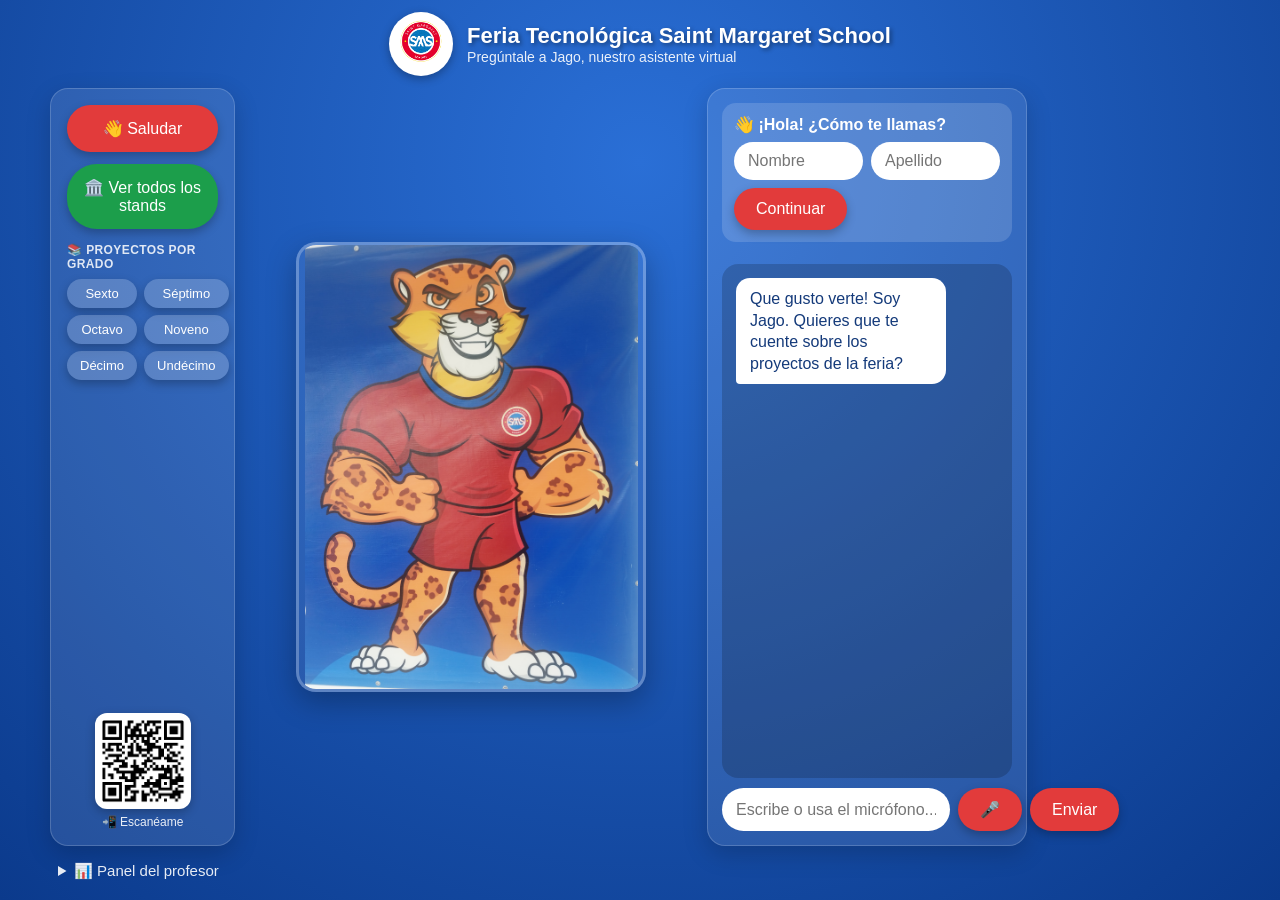
==== index.html @ b7621b7e "Pagina mas atractiva: logo redondo, menu por grado y QR a la vista - Logo SMS en circulo blanco exac" ====
<!DOCTYPE html>
<html lang="es">
<head>
  <meta charset="UTF-8">
  <meta name="viewport" content="width=device-width, initial-scale=1.0">
  <title>Feria Tecnologica - Jago el Jaguar</title>
  <link rel="stylesheet" href="css/estilos.css">
</head>
<body>

  <header>
    <div class="logo-caja">
      <img src="assets/logo.png" alt="Logo SMS" class="logo"
           onerror="this.parentNode.style.display='none';">
    </div>
    <div class="titulo-zona">
      <h1>Feria Tecnológica Saint Margaret School</h1>
      <p class="subtitulo">Pregúntale a Jago, nuestro asistente virtual</p>
    </div>
  </header>

  <main class="tablero">

    <!-- IZQUIERDA: menú de acciones -->
    <aside class="panel-acciones">
      <button class="accion" onclick="saludar()">👋 Saludar</button>
      <button class="accion stand" onclick="abrirStands()">🏛️ Ver todos los stands</button>

      <div class="menu-grados">
        <span class="menu-titulo">📚 Proyectos por grado</span>
        <div id="gradosGrid" class="grados-grid">
          <!-- Botones por grado: se generan solos -->
        </div>
      </div>

      <div class="qr-zona">
        <img src="assets/qr-feria.png" alt="Código QR de la feria" class="qr-img"
             onerror="this.parentNode.style.display='none';">
        <span>📲 Escanéame</span>
      </div>
    </aside>

    <!-- CENTRO: el jaguar -->
    <section class="avatar-zona">
      <div class="avatar-marco" id="marcoAvatar">
        <!-- La "cara" agrupa imagen + boca, asi se mueven JUNTAS -->
        <div class="cara" id="cara">
          <img id="imagenAvatar" src="assets/mascota.jpg" alt="Jago el jaguar"
               onerror="this.style.display='none'; document.getElementById('avisoImagen').style.display='block';">
          <!-- Cola: capa encima de la cola original; al moverse, lo que asoma
               debajo es la misma cola (naranja), no el fondo => sin grietas -->
          <img id="colaAvatar" src="assets/jaguar-cola.png" alt="" aria-hidden="true"
               onerror="this.style.display='none';">
          <!-- Boca animada (Equipo 5): el contenedor la centra, el SVG se abre/cierra -->
          <div class="boca-pos" id="bocaPos">
            <svg class="boca" id="boca" viewBox="0 0 40 86" preserveAspectRatio="none">
              <defs>
                <radialGradient id="gradCavidad" cx="50%" cy="38%" r="70%">
                  <stop offset="0%"   stop-color="#7d2020"></stop>
                  <stop offset="100%" stop-color="#2b0707"></stop>
                </radialGradient>
              </defs>
              <!-- Labio: ARRIBA arco redondeado (igual que antes);
                   ABAJO una parabola curva (control en y=44) para que parezca boca -->
              <path class="labio"   d="M0,15 A20,15 0 0 1 40,15 Q20,147 0,15 Z"></path>
              <!-- Cavidad interior: mismo estilo, parabola un poco mas chica -->
              <path class="cavidad" d="M2,15 A18,13 0 0 1 38,15 Q20,128 2,15 Z"></path>
              <ellipse class="lengua"  cx="20" cy="24" rx="11" ry="7"></ellipse>
              <path    class="dientes" d="M2,1 L38,1 L38,6 Q20,12 2,6 Z"></path>
              <polygon class="colmillo" points="10,5 15,5 12.5,13"></polygon>
              <polygon class="colmillo" points="25,5 30,5 27.5,13"></polygon>
            </svg>
          </div>
        </div>
        <div class="sin-imagen" id="avisoImagen" style="display:none;">
          Falta la imagen del jaguar en la carpeta <b>assets</b> (mascota.jpg)
        </div>
      </div>
    </section>

    <!-- DERECHA: el chat -->
    <section class="chat-zona">

      <!-- Registro: solo pedimos nombre y apellido; lo demas lo pregunta Jago -->
      <div id="registro" class="registro">
        <div id="pasoNombre" class="paso">
          <span>👋 ¡Hola! ¿Cómo te llamas?</span>
          <input type="text" id="campoNombre" placeholder="Nombre"
                 onkeydown="if(event.key==='Enter') document.getElementById('campoApellido').focus()">
          <input type="text" id="campoApellido" placeholder="Apellido"
                 onkeydown="if(event.key==='Enter') pasoNombreSiguiente()">
          <button onclick="pasoNombreSiguiente()">Continuar</button>
        </div>
      </div>

      <div id="conversacion" class="conversacion">
        <!-- Aqui aparecen los mensajes -->
      </div>

      <!-- Respuestas rapidas: botones que pone Jago durante la charla -->
      <div id="respuestasRapidas" class="respuestas-rapidas"></div>

      <div class="entrada">
        <input type="text" id="cajaTexto" placeholder="Escribe o usa el micrófono..."
               onkeydown="if(event.key==='Enter') enviarPregunta()">
        <button id="botonMicro" onclick="escuchar()" title="Hablar por micrófono">🎤</button>
        <button onclick="enviarPregunta()">Enviar</button>
      </div>
    </section>

  </main>

  <!-- Galeria de stands: ventana que se abre con el boton "Ver stands" -->
  <div id="modalStands" class="modal" style="display:none;"
       onclick="if(event.target===this) cerrarStands()">
    <div class="modal-caja">
      <div class="modal-top">
        <h2>🏛️ Stands de la feria</h2>
        <button class="cerrar" onclick="cerrarStands()" title="Cerrar">✕</button>
      </div>
      <p class="galeria-ayuda">Toca un stand y Jago te lo cuenta en voz alta.</p>
      <div id="galeriaStands" class="galeria-stands">
        <!-- Las tarjetas se crean solas desde js/feria.js -->
      </div>
    </div>
  </div>

  <!-- Panel del profesor: ver y descargar los datos de visitantes -->
  <footer class="panel-profe">
    <details>
      <summary>📊 Panel del profesor</summary>
      <div class="panel-contenido">
        <p>Personas registradas: <b id="contadorVisitantes">0</b></p>
        <button class="secundario" onclick="actualizarPanelDatos()">Actualizar</button>
        <button class="secundario" onclick="descargarCSV()">Descargar Excel (CSV)</button>
        <button class="secundario" onclick="descargarJSON()">Descargar JSON</button>
        <button class="secundario" onclick="borrarDatos()">Borrar datos</button>
        <button class="secundario" onclick="alternarAjusteBoca()">Ajustar boca</button>
      </div>

      <!-- MODO KIOSCO: activar Gemini solo en la computadora de la feria -->
      <div class="panel-gemini">
        <p><b>🤖 Asistente inteligente (Gemini)</b> — solo para el equipo</p>
        <p class="gemini-ayuda">
          Pega la API key SOLO en la computadora de la feria. Se guarda
          únicamente en este navegador; nunca se sube a internet.
          Si no la activas, Jago responde con su cerebro local (gratis).
        </p>
        <p>Estado: <b id="estadoGemini">⚪ desactivado (cerebro local)</b></p>
        <div class="gemini-controles">
          <input type="password" id="claveGemini" placeholder="Pega aquí la API key">
          <button onclick="activarGeminiDesdePanel()">Activar Gemini</button>
          <button class="secundario" onclick="desactivarGemini()">Quitar</button>
        </div>
      </div>
    </details>
  </footer>

  <!-- config primero (tu API Key), luego las funciones, luego el resto -->
  <script src="config.js"></script>
  <script src="js/base-datos.js"></script>
  <script src="js/cerebro.js"></script>
  <script src="js/feria.js"></script>
  <script src="js/ia-gemini.js"></script>
  <script src="js/avatar.js"></script>
  <script src="js/voz.js"></script>
</body>
</html>
---- css/estilos.css ----
/* ===== Estilos de la Feria Jaguar ===== */

* {
  margin: 0;
  padding: 0;
  box-sizing: border-box;
}

html, body { height: 100%; }

body {
  font-family: "Segoe UI", Arial, sans-serif;
  background: radial-gradient(circle at 50% 18%, #2a6fd6 0%, #0b3a8c 100%);
  color: #fff;
  height: 100vh;
  padding: 12px 16px;
  display: flex;
  flex-direction: column;
  overflow: hidden;            /* todo cabe en pantalla, sin scroll */
}

/* ----- Encabezado ----- */
header {
  flex: 0 0 auto;
  display: flex;
  align-items: center;
  gap: 14px;
  justify-content: center;
  margin-bottom: 12px;
}

/* Logo SMS: circulo blanco exacto, el logo cabe dentro sin salirse */
.logo-caja {
  background: #fff;
  border-radius: 50%;
  width: 64px;
  height: 64px;
  display: flex;
  align-items: center;
  justify-content: center;
  box-shadow: 0 3px 10px rgba(0,0,0,0.3);
  flex: none;
  overflow: hidden;
}
.logo {
  width: 48px;
  height: 48px;
  object-fit: contain;
  display: block;
}

.titulo-zona { text-align: left; }
h1 {
  font-size: 22px;
  line-height: 1.15;
  text-shadow: 2px 2px 4px rgba(0,0,0,0.4);
}
.subtitulo {
  font-size: 14px;
  opacity: 0.9;
}

/* ----- Tablero: 3 columnas (acciones | avatar | chat) ----- */
.tablero {
  flex: 1 1 auto;
  min-height: 0;               /* permite que el chat tenga scroll interno */
  display: grid;
  grid-template-columns: 185px minmax(360px, 440px) minmax(250px, 320px);
  gap: 16px;
  width: 100%;
  max-width: 1180px;
  margin: 0 auto;
  align-items: stretch;
}

/* ----- Columna IZQUIERDA: acciones ----- */
.panel-acciones {
  display: flex;
  flex-direction: column;
  gap: 12px;
  background: rgba(255,255,255,0.10);
  border: 1px solid rgba(255,255,255,0.18);
  border-radius: 18px;
  padding: 16px;
  min-height: 0;
  overflow-y: auto;
}
.accion {
  width: 100%;
  font-size: 16px;
  padding: 14px 16px;
}
.accion.stand {
  background: #1c9e4b;          /* verde para destacar el boton de stands */
}
.accion.stand:hover { background: #178040; }

/* Menu de proyectos por grado */
.menu-grados { margin-top: 2px; }
.menu-titulo {
  display: block;
  font-size: 12px;
  font-weight: bold;
  opacity: 0.85;
  margin-bottom: 8px;
  letter-spacing: 0.4px;
  text-transform: uppercase;
}
.grados-grid {
  display: grid;
  grid-template-columns: 1fr 1fr;
  gap: 7px;
}
.grado-chip {
  width: 100%;
  font-size: 13px;
  padding: 9px 6px;
  text-align: center;
  background: rgba(255,255,255,0.16);
}
.grado-chip:hover { background: rgba(255,255,255,0.30); }

/* Codigo QR a la vista (al fondo del panel) */
.qr-zona {
  margin-top: auto;
  display: flex;
  flex-direction: column;
  align-items: center;
  gap: 6px;
  padding-top: 10px;
}
.qr-img {
  width: 96px;
  height: 96px;
  background: #fff;
  border-radius: 12px;
  padding: 6px;
  box-shadow: 0 3px 10px rgba(0,0,0,0.25);
}
.qr-zona span { font-size: 12px; opacity: 0.9; text-align: center; }

/* Pulido: sombra y profundidad en las tarjetas */
.panel-acciones, .chat-zona { box-shadow: 0 8px 24px rgba(0,0,0,0.18); }
.avatar-marco { box-shadow: 0 10px 30px rgba(0,0,0,0.28); }

/* ----- Columna CENTRO: el avatar (jaguar) ----- */
.avatar-zona {
  display: flex;
  flex-direction: column;
  align-items: center;
  justify-content: center;
  min-height: 0;
}

.avatar-marco {
  position: relative;            /* para colocar la boca encima */
  width: 350px;
  height: 450px;
  display: flex;
  align-items: center;
  justify-content: center;
  background: rgba(255,255,255,0.08);
  border-radius: 20px;
  border: 3px solid rgba(255,255,255,0.25);
  overflow: hidden;

  /* ===== POSICION DE LA BOCA (Equipo 5: ajusta estos numeros) =====
     (al agrandar el avatar, ancho/alto crecen en la misma proporcion) */
  --boca-x: 50.5%;   /* izquierda-derecha (mas %% = mas a la derecha) */
  --boca-y: 23%;     /* arriba-abajo (mas %% = mas abajo) */
  --boca-ancho: 50px;
  --boca-alto: 46px;
}

/* La "cara" agrupa imagen + boca y se mueve como un todo */
.cara {
  position: absolute;
  inset: 0;
  display: flex;
  align-items: center;
  justify-content: center;
  transform-origin: center bottom;
  /* Respiracion + leve balanceo: vive aunque este callado */
  animation: respirar 6s infinite ease-in-out;
}

/* Cuerpo y cola: dos capas que ocupan lo mismo y quedan superpuestas */
#imagenAvatar, #colaAvatar {
  position: absolute;
  inset: 0;
  width: 100%;
  height: 100%;
  object-fit: contain;
}

/* Cola: se balancea sola desde su base (la cadera), de forma natural */
#colaAvatar {
  transform-origin: 14% 64%;   /* nacimiento de la cola (donde sale del cuerpo) */
  animation: colear 4s ease-in-out infinite alternate;
}

/* La cola original queda debajo, asi que el balanceo no abre grietas */
@keyframes colear {
  from { transform: rotate(-5deg); }
  to   { transform: rotate(5deg); }
}

@keyframes respirar {
  0%   { transform: translateY(0)    rotate(0deg)    scale(1); }
  20%  { transform: translateY(-2px) rotate(-0.7deg) scale(1.005); }
  50%  { transform: translateY(-3px) rotate(0deg)    scale(1.008); }
  80%  { transform: translateY(-2px) rotate(0.7deg)  scale(1.005); }
  100% { transform: translateY(0)    rotate(0deg)    scale(1); }
}

/* Cuando el jaguar habla, se balancea suave para parecer mas vivo */
.hablando .cara {
  animation: hablar 0.6s infinite alternate ease-in-out;
}

@keyframes hablar {
  from { transform: translateY(0)    rotate(-0.5deg) scale(1); }
  to   { transform: translateY(-3px) rotate(0.5deg)  scale(1.008); }
}

/* Botones debajo del avatar */
.botones-avatar {
  display: flex;
  gap: 8px;
  flex-wrap: wrap;
  justify-content: center;
}

button.secundario {
  background: rgba(255,255,255,0.2);
  font-size: 14px;
  padding: 10px 16px;
}

/* ----- Panel del profesor (barra inferior compacta) ----- */
.panel-profe {
  flex: 0 0 auto;
  width: 100%;
  max-width: 1180px;
  margin: 8px auto 0;
}

.panel-profe summary {
  cursor: pointer;
  font-size: 15px;
  opacity: 0.9;
  padding: 8px;
}

.panel-contenido {
  background: rgba(0,0,0,0.2);
  border-radius: 14px;
  padding: 16px;
  margin-top: 10px;
  display: flex;
  flex-wrap: wrap;
  gap: 10px;
  align-items: center;
}

.panel-contenido p { margin-right: 10px; }

/* Modo kiosco: activar Gemini (solo equipo) */
.panel-gemini {
  background: rgba(0,0,0,0.2);
  border-radius: 14px;
  padding: 16px;
  margin-top: 10px;
}

.gemini-ayuda {
  font-size: 13px;
  opacity: 0.85;
  margin: 6px 0 10px;
  line-height: 1.35;
}

.gemini-controles {
  display: flex;
  flex-wrap: wrap;
  gap: 8px;
  align-items: center;
  margin-top: 8px;
}

#claveGemini {
  flex: 1;
  min-width: 180px;
  font-size: 15px;
  padding: 10px 14px;
  border: none;
  border-radius: 30px;
  outline: none;
}

.sin-imagen {
  text-align: center;
  padding: 20px;
  opacity: 0.8;
  font-size: 14px;
}

/* ----- La boca animada (SVG con dientes, colmillos y lengua) ----- */
/* El contenedor coloca y centra la boca sobre la cara del jaguar */
.boca-pos {
  position: absolute;
  left: var(--boca-x);
  top: var(--boca-y);
  width: var(--boca-ancho);
  height: var(--boca-alto);
  transform: translate(-50%, -50%);  /* la centra en el punto exacto */
  pointer-events: none;
}

/* El SVG solo se encarga de abrir/cerrar (lo escala JavaScript) */
.boca {
  display: block;
  width: 100%;
  height: 100%;
  transform: scaleY(0.12);   /* cerrada por defecto */
  transform-origin: center;
  transform-box: fill-box;   /* el centro es el centro de la boca */
  opacity: 0;                /* invisible cuando no habla */
  transition: opacity 0.15s, transform 0.06s ease-out;
}

/* Colores de las partes de la boca (Equipo 5 puede cambiarlos) */
.boca .labio   { fill: #1d0505; }              /* borde/labio oscuro */
.boca .cavidad { fill: url(#gradCavidad); }    /* interior con profundidad */
.boca .lengua  { fill: #c4566b; }              /* lengua rosada */
.boca .dientes { fill: #f7f2e7; }              /* dientes/encia */
.boca .colmillo{ fill: #ffffff; }              /* los dos colmillos */

/* Mientras Jago habla, la boca se vuelve visible (la mueve avatar.js) */
.boca.activa {
  opacity: 1;
}

/* Modo ajuste: muestra la boca SIEMPRE con borde para colocarla bien */
.ajustar-boca .boca-pos {
  outline: 2px dashed #ffeb3b;
}
.ajustar-boca .boca {
  opacity: 1;
  transform: scaleY(1);
}

/* ----- Zona de chat (columna derecha) ----- */
.chat-zona {
  display: flex;
  flex-direction: column;
  min-height: 0;               /* permite scroll interno del chat */
  background: rgba(255,255,255,0.10);
  border: 1px solid rgba(255,255,255,0.18);
  border-radius: 18px;
  padding: 14px;
  gap: 10px;
}

/* Registro del visitante (pide el nombre) */
.registro {
  display: flex;
  flex-wrap: wrap;
  gap: 8px;
  align-items: center;
  background: rgba(255,255,255,0.15);
  padding: 12px;
  border-radius: 14px;
  margin-bottom: 12px;
}

.registro span { font-weight: bold; }

#campoNombre, #campoApellido {
  flex: 1;
  min-width: 110px;
  font-size: 16px;
  padding: 10px 14px;
  border: none;
  border-radius: 30px;
  outline: none;
}

/* Pasos del saludo guiado */
.registro .paso {
  display: flex;
  flex-wrap: wrap;
  gap: 8px;
  align-items: center;
  width: 100%;
}
.registro .paso span { font-weight: bold; width: 100%; }

.botones-grado {
  display: flex;
  flex-wrap: wrap;
  gap: 8px;
  width: 100%;
}

.conversacion {
  background: rgba(0,0,0,0.18);
  border-radius: 16px;
  padding: 14px;
  flex: 1 1 auto;              /* llena el alto disponible */
  min-height: 0;
  overflow-y: auto;
  display: flex;
  flex-direction: column;
  gap: 10px;
}

/* Burbujas de mensaje */
.mensaje {
  max-width: 80%;
  padding: 10px 14px;
  border-radius: 14px;
  font-size: 16px;
  line-height: 1.35;
  word-wrap: break-word;
}

.mensaje.jago {
  background: #fff;
  color: #143a7a;
  align-self: flex-start;
  border-bottom-left-radius: 4px;
}

.mensaje.usuario {
  background: #e23b3b;
  color: #fff;
  align-self: flex-end;
  border-bottom-right-radius: 4px;
}

/* Respuestas rapidas (botones que pone Jago: Sí/No, grados) */
.respuestas-rapidas {
  display: flex;
  flex-wrap: wrap;
  gap: 8px;
}
.respuestas-rapidas:empty { display: none; }
.respuestas-rapidas .chip {
  background: #fff;
  color: #143a7a;
  font-weight: bold;
}

/* Caja de texto + boton enviar */
.entrada {
  display: flex;
  gap: 8px;
}

#cajaTexto {
  flex: 1;
  font-size: 16px;
  padding: 12px 14px;
  border: none;
  border-radius: 30px;
  outline: none;
}

/* Sugerencias (chips) en el panel izquierdo */
.sugerencias {
  margin-top: auto;            /* las empuja al fondo del panel */
  display: flex;
  flex-wrap: wrap;
  gap: 8px;
  align-items: center;
  font-size: 14px;
  opacity: 0.95;
  border-top: 1px solid rgba(255,255,255,0.18);
  padding-top: 12px;
}
.sugerencias span { width: 100%; font-weight: bold; }

.chip {
  background: rgba(255,255,255,0.2);
  font-size: 13px;
  padding: 7px 13px;
}

/* ----- Botones ----- */
button {
  font-size: 16px;
  padding: 12px 22px;
  border: none;
  border-radius: 30px;
  background: #e23b3b;
  color: #fff;
  cursor: pointer;
  box-shadow: 0 4px 10px rgba(0,0,0,0.25);
  transition: transform 0.1s, background 0.2s;
}

button:hover {
  background: #c52f2f;
  transform: translateY(-2px);
}

button:active {
  transform: translateY(0);
}

/* Boton de microfono mientras escucha */
#botonMicro.escuchando {
  background: #1c9e4b;
  animation: latido 1s infinite;
}

@keyframes latido {
  0%   { box-shadow: 0 0 0 0 rgba(28,158,75,0.7); }
  70%  { box-shadow: 0 0 0 12px rgba(28,158,75,0); }
  100% { box-shadow: 0 0 0 0 rgba(28,158,75,0); }
}

/* ===== Ventana (modal) de stands ===== */
.modal {
  position: fixed;
  inset: 0;
  background: rgba(0,0,0,0.55);
  display: flex;
  align-items: center;
  justify-content: center;
  z-index: 100;
  padding: 20px;
}

.modal-caja {
  background: linear-gradient(160deg, #1f5fc0 0%, #0b3a8c 100%);
  border: 1px solid rgba(255,255,255,0.25);
  border-radius: 20px;
  padding: 22px;
  width: 100%;
  max-width: 920px;
  max-height: 86vh;
  overflow-y: auto;
  box-shadow: 0 20px 60px rgba(0,0,0,0.45);
}

.modal-top {
  display: flex;
  align-items: center;
  justify-content: space-between;
  margin-bottom: 4px;
}
.modal-top h2 {
  font-size: 22px;
  text-shadow: 2px 2px 4px rgba(0,0,0,0.4);
}
.cerrar {
  background: rgba(255,255,255,0.15);
  padding: 8px 14px;
  font-size: 18px;
  line-height: 1;
}

.galeria-ayuda {
  opacity: 0.9;
  margin: 6px 0 16px;
}

/* Rejilla de tarjetas que se acomoda sola en cualquier pantalla */
.galeria-stands {
  display: grid;
  grid-template-columns: repeat(auto-fit, minmax(220px, 1fr));
  gap: 16px;
}

.tarjeta-stand {
  background: rgba(255,255,255,0.12);
  border: 2px solid rgba(255,255,255,0.2);
  border-radius: 16px;
  padding: 16px;
  text-align: left;
  display: flex;
  flex-direction: column;
  gap: 8px;
  transition: transform 0.12s, background 0.2s;
}

.tarjeta-stand:hover {
  transform: translateY(-3px);
  background: rgba(255,255,255,0.18);
}

.tarjeta-stand h3 {
  font-size: 18px;
}

.tarjeta-grado {
  display: inline-block;
  align-self: flex-start;
  background: rgba(226,59,59,0.85);
  color: #fff;
  font-size: 12px;
  padding: 3px 10px;
  border-radius: 30px;
}

.tarjeta-stand p {
  font-size: 14px;
  line-height: 1.35;
  opacity: 0.95;
  flex: 1;
}

.tarjeta-botones {
  display: flex;
  flex-wrap: wrap;
  gap: 8px;
  align-items: center;
  margin-top: 4px;
}

.tarjeta-botones button {
  font-size: 14px;
  padding: 9px 14px;
}

.tarjeta-enlace,
.enlace-stand {
  color: #fff;
  font-size: 14px;
  text-decoration: underline;
  opacity: 0.95;
}

.tarjeta-enlace:hover,
.enlace-stand:hover {
  opacity: 1;
}

/* ===== Pantallas chicas (telefonos/tablets): apilar y permitir scroll ===== */
@media (max-width: 900px), (max-height: 560px) {
  body { height: auto; min-height: 100vh; overflow: auto; }
  .tablero {
    grid-template-columns: 1fr;
    max-width: 480px;
  }
  .avatar-zona { order: -1; }      /* el jaguar arriba en movil */
  .conversacion { height: 300px; flex: none; }
  .titulo-zona { text-align: center; }
}
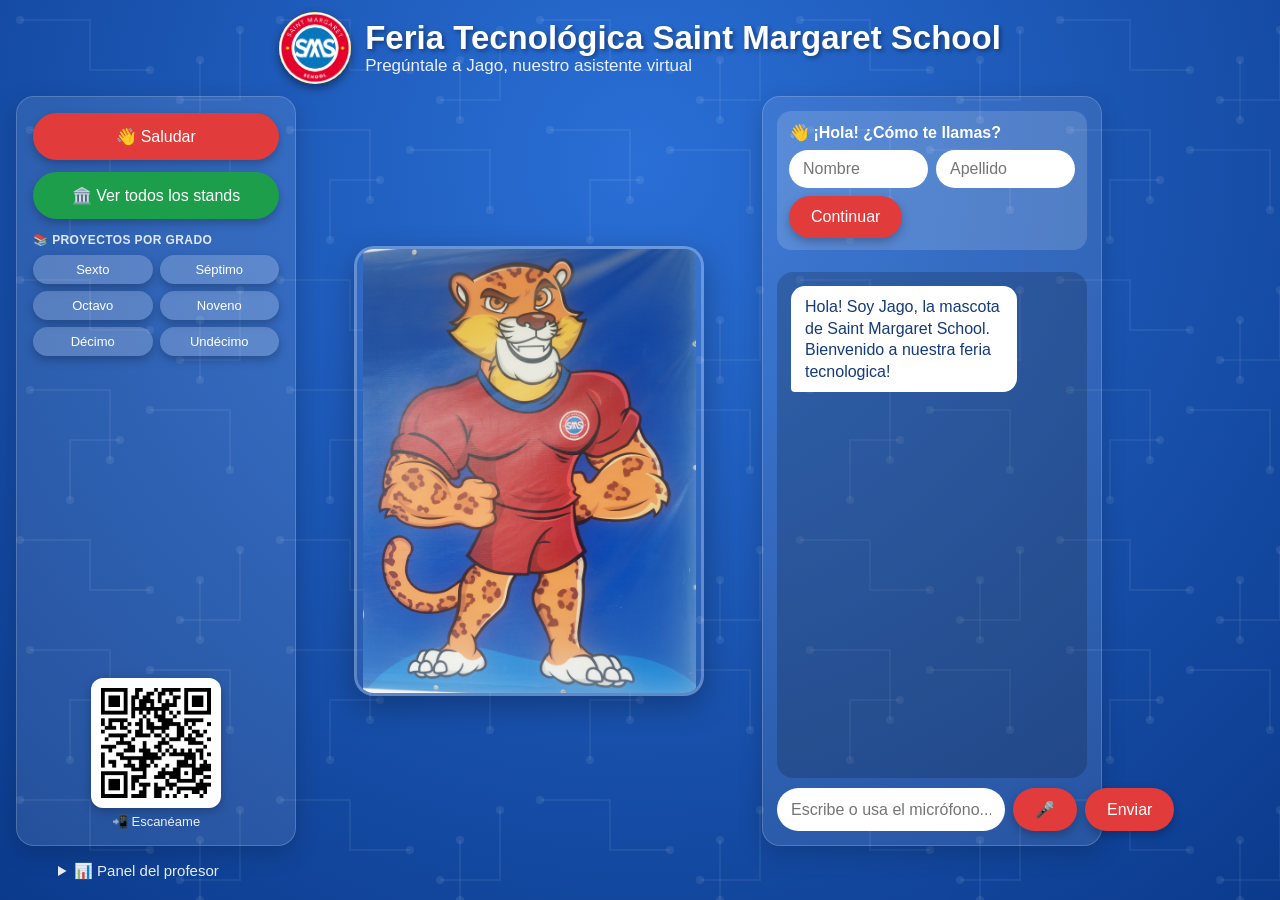
==== commit 56be699e: "UI: logo estilo quiniela, panel izq y titulo mas grandes, QR mas grande - Logo SMS: copiado de la qu" ====
--- a/index.html
+++ b/index.html
@@ -9,10 +9,8 @@
 <body>
 
   <header>
-    <div class="logo-caja">
-      <img src="assets/logo.png" alt="Logo SMS" class="logo"
-           onerror="this.parentNode.style.display='none';">
-    </div>
+    <img src="assets/logo-sms.png" alt="Logo SMS" class="logo"
+         onerror="this.style.display='none';">
     <div class="titulo-zona">
       <h1>Feria Tecnológica Saint Margaret School</h1>
       <p class="subtitulo">Pregúntale a Jago, nuestro asistente virtual</p>
--- a/css/estilos.css
+++ b/css/estilos.css
@@ -10,7 +10,11 @@
 
 body {
   font-family: "Segoe UI", Arial, sans-serif;
-  background: radial-gradient(circle at 50% 18%, #2a6fd6 0%, #0b3a8c 100%);
+  /* Fondo tecnologico (circuito) sobre el degradado azul */
+  background:
+    url("../assets/fondo-tech.svg") repeat,
+    radial-gradient(circle at 50% 18%, #2a6fd6 0%, #0b3a8c 100%);
+  background-attachment: fixed;
   color: #fff;
   height: 100vh;
   padding: 12px 16px;
@@ -29,34 +33,25 @@
   margin-bottom: 12px;
 }
 
-/* Logo SMS: circulo blanco exacto, el logo cabe dentro sin salirse */
-.logo-caja {
+/* Logo SMS: mismo estilo que la quiniela (fondo blanco circular sobre la imagen) */
+.logo {
+  width: 72px;
+  height: 72px;
+  flex: 0 0 auto;
   background: #fff;
   border-radius: 50%;
-  width: 64px;
-  height: 64px;
-  display: flex;
-  align-items: center;
-  justify-content: center;
-  box-shadow: 0 3px 10px rgba(0,0,0,0.3);
-  flex: none;
-  overflow: hidden;
-}
-.logo {
-  width: 48px;
-  height: 48px;
   object-fit: contain;
-  display: block;
+  box-shadow: 0 4px 10px rgba(0,0,0,0.45);
 }
 
 .titulo-zona { text-align: left; }
 h1 {
-  font-size: 22px;
-  line-height: 1.15;
+  font-size: 33px;
+  line-height: 1.1;
   text-shadow: 2px 2px 4px rgba(0,0,0,0.4);
 }
 .subtitulo {
-  font-size: 14px;
+  font-size: 17px;
   opacity: 0.9;
 }
 
@@ -65,10 +60,10 @@
   flex: 1 1 auto;
   min-height: 0;               /* permite que el chat tenga scroll interno */
   display: grid;
-  grid-template-columns: 185px minmax(360px, 440px) minmax(250px, 320px);
-  gap: 16px;
-  width: 100%;
-  max-width: 1180px;
+  grid-template-columns: 280px minmax(340px, 430px) minmax(260px, 340px);
+  gap: 18px;
+  width: 100%;
+  max-width: 1300px;
   margin: 0 auto;
   align-items: stretch;
 }
@@ -84,6 +79,7 @@
   padding: 16px;
   min-height: 0;
   overflow-y: auto;
+  overflow-x: hidden;
 }
 .accion {
   width: 100%;
@@ -130,14 +126,14 @@
   padding-top: 10px;
 }
 .qr-img {
-  width: 96px;
-  height: 96px;
+  width: 130px;
+  height: 130px;
   background: #fff;
   border-radius: 12px;
-  padding: 6px;
+  padding: 8px;
   box-shadow: 0 3px 10px rgba(0,0,0,0.25);
 }
-.qr-zona span { font-size: 12px; opacity: 0.9; text-align: center; }
+.qr-zona span { font-size: 13px; opacity: 0.9; text-align: center; }
 
 /* Pulido: sombra y profundidad en las tarjetas */
 .panel-acciones, .chat-zona { box-shadow: 0 8px 24px rgba(0,0,0,0.18); }
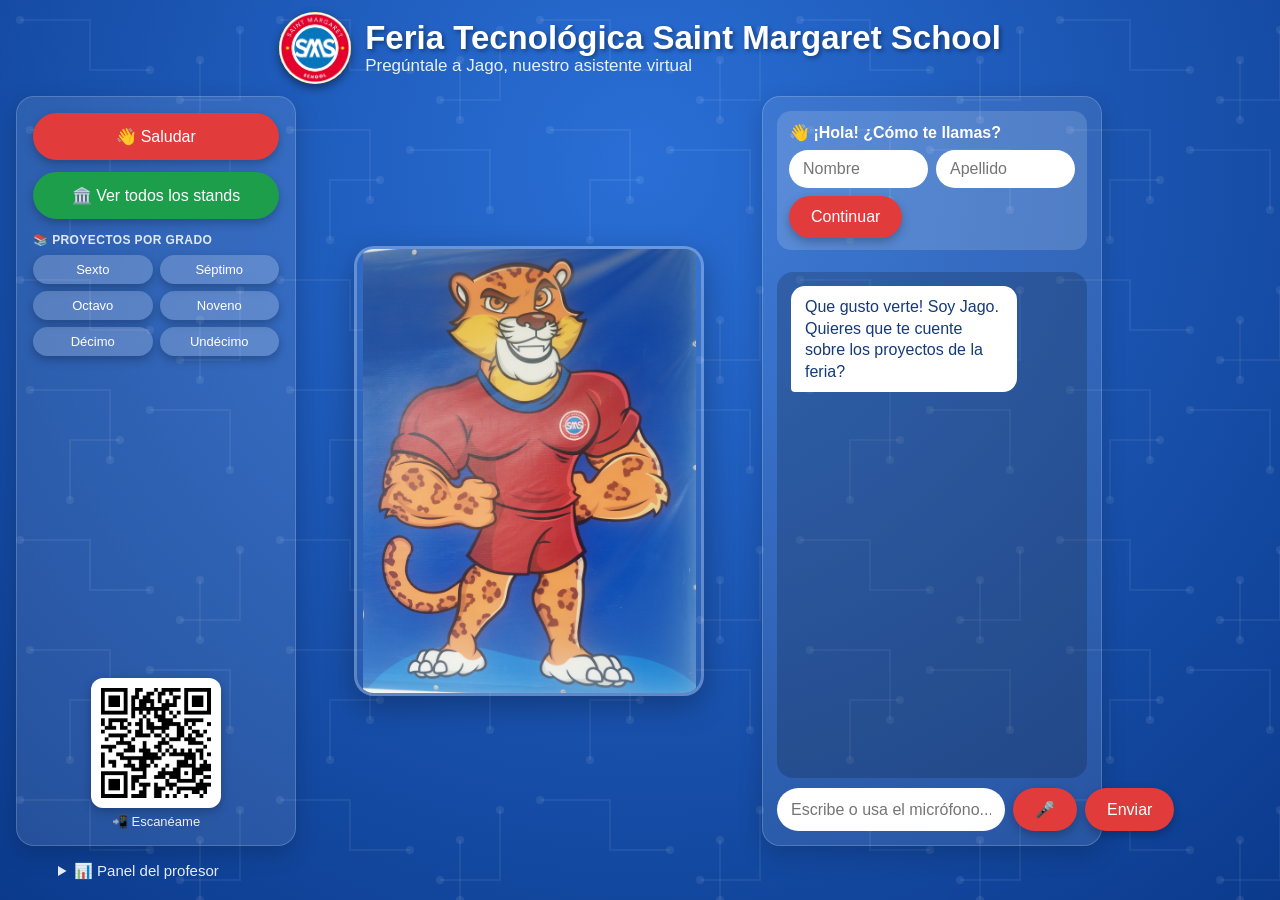
==== commit c70880f2: "Base de datos en la nube (Supabase) para registrar visitantes - js/nube.js: guarda visitantes y mens" ====
--- a/index.html
+++ b/index.html
@@ -160,6 +160,7 @@
   <script src="js/cerebro.js"></script>
   <script src="js/feria.js"></script>
   <script src="js/ia-gemini.js"></script>
+  <script src="js/nube.js"></script>
   <script src="js/avatar.js"></script>
   <script src="js/voz.js"></script>
 </body>
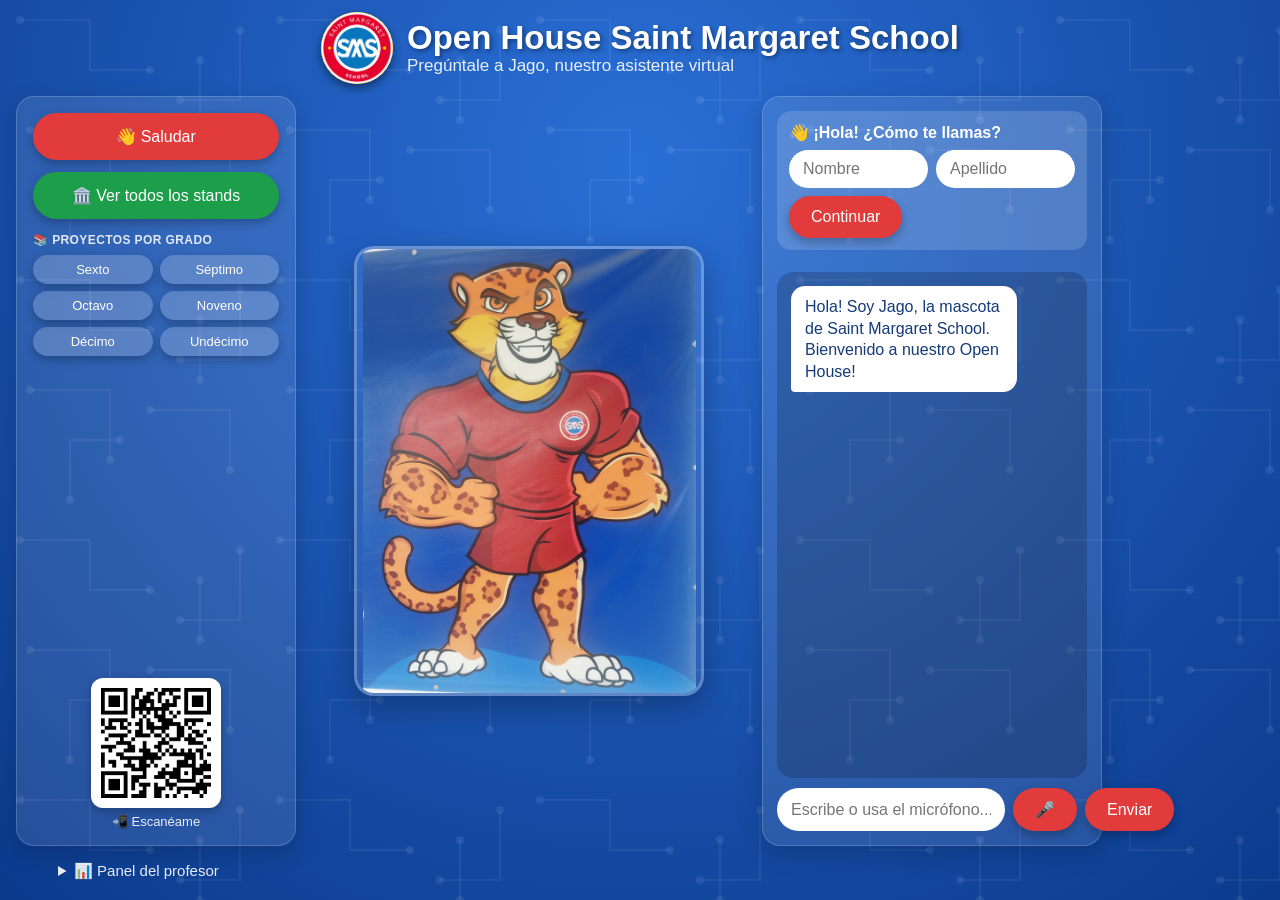
==== commit 2ff1be92: "Renombrar a Open House Saint Margaret School (antes Feria Tecnologica) Co-Authored-By: Claude Opus 4" ====
--- a/index.html
+++ b/index.html
@@ -3,7 +3,7 @@
 <head>
   <meta charset="UTF-8">
   <meta name="viewport" content="width=device-width, initial-scale=1.0">
-  <title>Feria Tecnologica - Jago el Jaguar</title>
+  <title>Open House Saint Margaret School - Jago el Jaguar</title>
   <link rel="stylesheet" href="css/estilos.css">
 </head>
 <body>
@@ -12,7 +12,7 @@
     <img src="assets/logo-sms.png" alt="Logo SMS" class="logo"
          onerror="this.style.display='none';">
     <div class="titulo-zona">
-      <h1>Feria Tecnológica Saint Margaret School</h1>
+      <h1>Open House Saint Margaret School</h1>
       <p class="subtitulo">Pregúntale a Jago, nuestro asistente virtual</p>
     </div>
   </header>
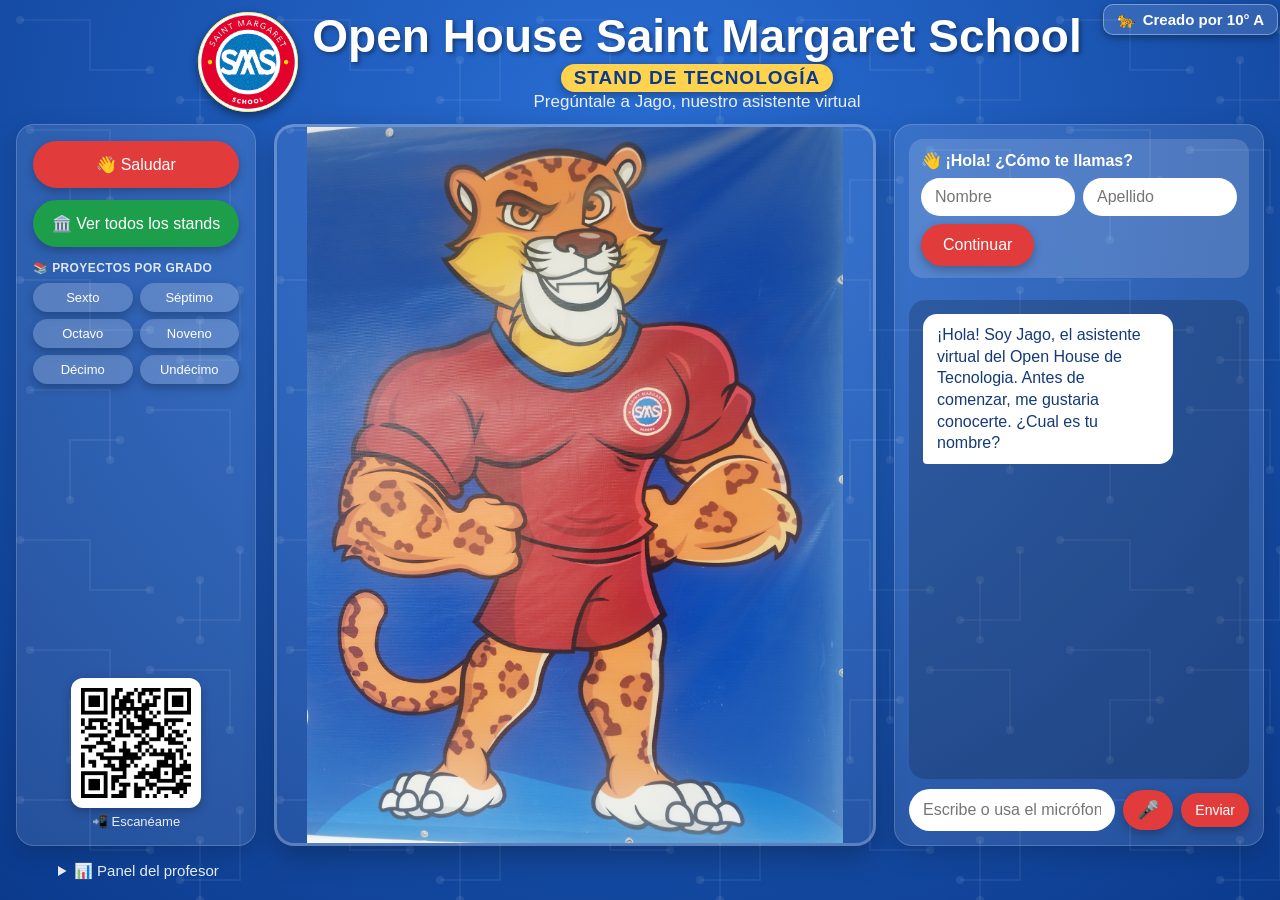
==== commit 0a4a53e6: "Jago: integrar Saludos y Proyectos por grado, voz y mejoras de UI - Cerebro (conocimiento.json): ide" ====
--- a/index.html
+++ b/index.html
@@ -13,7 +13,12 @@
          onerror="this.style.display='none';">
     <div class="titulo-zona">
       <h1>Open House Saint Margaret School</h1>
+      <p class="lema-stand">Stand de Tecnología</p>
       <p class="subtitulo">Pregúntale a Jago, nuestro asistente virtual</p>
+    </div>
+    <div class="credito-creado">
+      <span class="credito-jaguar" aria-hidden="true">🐆</span>
+      <span>Creado por 10° A</span>
     </div>
   </header>
 
@@ -102,7 +107,7 @@
         <input type="text" id="cajaTexto" placeholder="Escribe o usa el micrófono..."
                onkeydown="if(event.key==='Enter') enviarPregunta()">
         <button id="botonMicro" onclick="escuchar()" title="Hablar por micrófono">🎤</button>
-        <button onclick="enviarPregunta()">Enviar</button>
+        <button class="enviar" onclick="enviarPregunta()">Enviar</button>
       </div>
     </section>
 
--- a/css/estilos.css
+++ b/css/estilos.css
@@ -25,6 +25,7 @@
 
 /* ----- Encabezado ----- */
 header {
+  position: relative;       /* para anclar el recuadro "Creado por 10° A" */
   flex: 0 0 auto;
   display: flex;
   align-items: center;
@@ -33,10 +34,37 @@
   margin-bottom: 12px;
 }
 
+/* Recuadro de credito, pegado a la esquina superior derecha de la pantalla */
+.credito-creado {
+  position: fixed;
+  top: 4px;
+  right: 2px;                 /* pegado a la esquina derecha */
+  z-index: 50;
+  display: flex;
+  align-items: center;
+  gap: 7px;
+  background: rgba(255,255,255,0.12);
+  border: 1px solid rgba(255,255,255,0.35);
+  border-radius: 10px;
+  padding: 6px 13px;
+  font-size: 15px;
+  font-weight: 700;
+  color: #fff;
+  box-shadow: 0 3px 8px rgba(0,0,0,0.35);
+  white-space: nowrap;
+}
+
+/* Jaguar pequeño (emoji), del mismo tamaño que las letras */
+.credito-jaguar {
+  font-size: 1em;
+  line-height: 1;
+  flex: 0 0 auto;
+}
+
 /* Logo SMS: mismo estilo que la quiniela (fondo blanco circular sobre la imagen) */
 .logo {
-  width: 72px;
-  height: 72px;
+  width: 100px;
+  height: 100px;
   flex: 0 0 auto;
   background: #fff;
   border-radius: 50%;
@@ -44,11 +72,24 @@
   box-shadow: 0 4px 10px rgba(0,0,0,0.45);
 }
 
-.titulo-zona { text-align: left; }
+.titulo-zona { text-align: center; }   /* el nombre y el lema centrados */
 h1 {
-  font-size: 33px;
-  line-height: 1.1;
+  font-size: 46px;
+  line-height: 1.05;
   text-shadow: 2px 2px 4px rgba(0,0,0,0.4);
+}
+.lema-stand {
+  display: inline-block;
+  font-size: 19px;
+  font-weight: 800;
+  text-transform: uppercase;
+  letter-spacing: 1px;
+  color: #0b3a8c;
+  background: #ffd34d;
+  padding: 3px 13px;
+  border-radius: 30px;
+  margin-top: 4px;
+  box-shadow: 0 3px 9px rgba(0,0,0,0.3);
 }
 .subtitulo {
   font-size: 17px;
@@ -60,10 +101,11 @@
   flex: 1 1 auto;
   min-height: 0;               /* permite que el chat tenga scroll interno */
   display: grid;
-  grid-template-columns: 280px minmax(340px, 430px) minmax(260px, 340px);
+  /* izquierda fija | centro flexible (jaguar, mas grande) | chat mas chico. */
+  grid-template-columns: 240px minmax(340px, 1fr) minmax(280px, 370px);
   gap: 18px;
   width: 100%;
-  max-width: 1300px;
+  max-width: 1400px;
   margin: 0 auto;
   align-items: stretch;
 }
@@ -150,8 +192,12 @@
 
 .avatar-marco {
   position: relative;            /* para colocar la boca encima */
-  width: 350px;
-  height: 450px;
+  /* Tamaño FLUIDO: se ajusta al alto disponible (clave en pantallas de 13")
+     manteniendo la proporcion 350x450. Asi nunca se corta el jaguar. */
+  height: min(780px, 82vh);
+  aspect-ratio: 9 / 10;          /* marco mas ancho */
+  width: auto;
+  max-width: 100%;
   display: flex;
   align-items: center;
   justify-content: center;
@@ -163,7 +209,7 @@
   /* ===== POSICION DE LA BOCA (Equipo 5: ajusta estos numeros) =====
      (al agrandar el avatar, ancho/alto crecen en la misma proporcion) */
   --boca-x: 50.5%;   /* izquierda-derecha (mas %% = mas a la derecha) */
-  --boca-y: 23%;     /* arriba-abajo (mas %% = mas abajo) */
+  --boca-y: 22%;     /* arriba-abajo (mas %% = mas abajo) */
   --boca-ancho: 50px;
   --boca-alto: 46px;
 }
@@ -452,15 +498,32 @@
 .entrada {
   display: flex;
   gap: 8px;
+  flex-wrap: wrap;            /* si no cabe, el boton baja en vez de cortarse */
+  align-items: center;
 }
 
 #cajaTexto {
-  flex: 1;
+  flex: 1 1 120px;
+  min-width: 0;              /* clave: deja que la caja se encoja y todo quepa */
   font-size: 16px;
   padding: 12px 14px;
   border: none;
   border-radius: 30px;
   outline: none;
+}
+
+/* Boton del microfono mas compacto */
+.entrada #botonMicro {
+  font-size: 18px;
+  padding: 9px 14px;
+  flex: 0 0 auto;
+}
+
+/* Boton Enviar mas pequeño */
+.entrada .enviar {
+  font-size: 14px;
+  padding: 9px 14px;
+  flex: 0 0 auto;
 }
 
 /* Sugerencias (chips) en el panel izquierdo */
@@ -634,14 +697,39 @@
   opacity: 1;
 }
 
-/* ===== Pantallas chicas (telefonos/tablets): apilar y permitir scroll ===== */
-@media (max-width: 900px), (max-height: 560px) {
+/* ===== Pantallas ANCHAS pero BAJAS (13" con zoom 125%/150%): ===== */
+/* Mantenemos las 3 columnas y compactamos para que TODO quepa sin apilar. */
+@media (min-width: 901px) and (max-height: 760px) {
+  body { padding: 8px 14px; }
+  header { margin-bottom: 8px; }
+  .logo { width: 74px; height: 74px; }
+  h1 { font-size: 34px; }
+  .lema-stand { font-size: 17px; padding: 3px 11px; }
+  .subtitulo { font-size: 13px; }
+  .avatar-marco { height: min(660px, 74vh); }   /* el jaguar se ajusta al alto */
+  .qr-img { width: 96px; height: 96px; }
+  .accion { font-size: 15px; padding: 11px 14px; }
+}
+
+/* ===== SOLO celulares/tablets angostos: apilar en una columna ===== */
+/* (Se apila por ANCHO, nunca por alto: una laptop ancha sigue en 3 columnas.) */
+@media (max-width: 900px) {
   body { height: auto; min-height: 100vh; overflow: auto; }
   .tablero {
     grid-template-columns: 1fr;
     max-width: 480px;
   }
   .avatar-zona { order: -1; }      /* el jaguar arriba en movil */
+  .avatar-marco { height: min(360px, 46vh); }
   .conversacion { height: 300px; flex: none; }
+
+  /* Encabezado apilado para que el recuadro de credito no se encime */
+  header { flex-direction: column; gap: 8px; }
   .titulo-zona { text-align: center; }
-}
+  .credito-creado {
+    position: static;
+    align-self: center;
+    font-size: 13px;
+    padding: 5px 12px;
+  }
+}
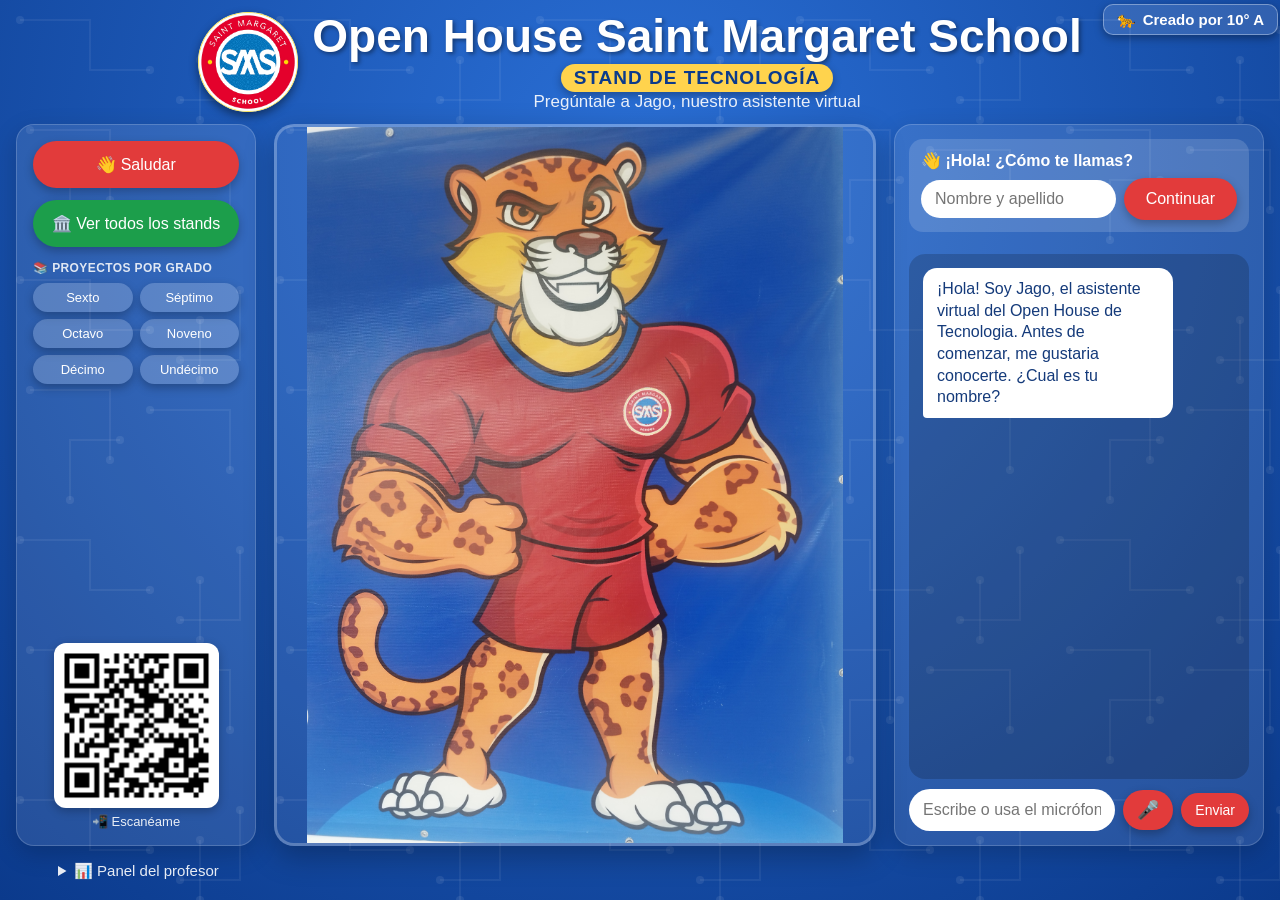
==== commit a685edc5: "Registro con un solo campo Nombre y apellido Co-Authored-By: Claude Opus 4.8 <noreply@anthropic.com>" ====
--- a/index.html
+++ b/index.html
@@ -88,9 +88,7 @@
       <div id="registro" class="registro">
         <div id="pasoNombre" class="paso">
           <span>👋 ¡Hola! ¿Cómo te llamas?</span>
-          <input type="text" id="campoNombre" placeholder="Nombre"
-                 onkeydown="if(event.key==='Enter') document.getElementById('campoApellido').focus()">
-          <input type="text" id="campoApellido" placeholder="Apellido"
+          <input type="text" id="campoNombre" placeholder="Nombre y apellido"
                  onkeydown="if(event.key==='Enter') pasoNombreSiguiente()">
           <button onclick="pasoNombreSiguiente()">Continuar</button>
         </div>
--- a/css/estilos.css
+++ b/css/estilos.css
@@ -168,8 +168,8 @@
   padding-top: 10px;
 }
 .qr-img {
-  width: 130px;
-  height: 130px;
+  width: 165px;
+  height: 165px;
   background: #fff;
   border-radius: 12px;
   padding: 8px;
@@ -209,7 +209,7 @@
   /* ===== POSICION DE LA BOCA (Equipo 5: ajusta estos numeros) =====
      (al agrandar el avatar, ancho/alto crecen en la misma proporcion) */
   --boca-x: 50.5%;   /* izquierda-derecha (mas %% = mas a la derecha) */
-  --boca-y: 22%;     /* arriba-abajo (mas %% = mas abajo) */
+  --boca-y: 26%;     /* arriba-abajo (mas %% = mas abajo) */
   --boca-ancho: 50px;
   --boca-alto: 46px;
 }
@@ -707,7 +707,7 @@
   .lema-stand { font-size: 17px; padding: 3px 11px; }
   .subtitulo { font-size: 13px; }
   .avatar-marco { height: min(660px, 74vh); }   /* el jaguar se ajusta al alto */
-  .qr-img { width: 96px; height: 96px; }
+  .qr-img { width: 124px; height: 124px; }
   .accion { font-size: 15px; padding: 11px 14px; }
 }
 
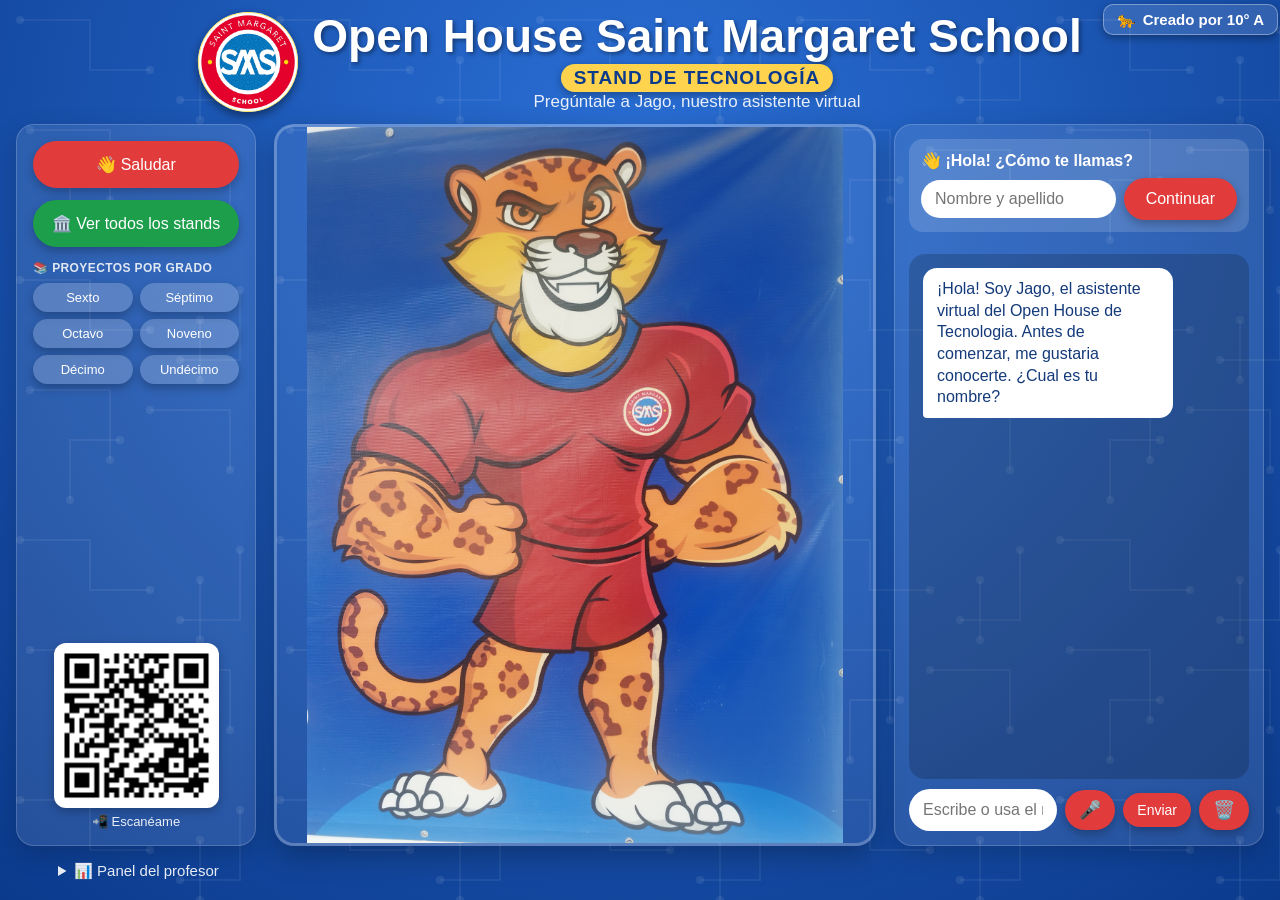
==== commit 73dde5b5: "Agregar boton para borrar el chat y PUBLICAR.bat Co-Authored-By: Claude Opus 4.8 <noreply@anthropic." ====
--- a/index.html
+++ b/index.html
@@ -65,9 +65,11 @@
               </defs>
               <!-- Labio: ARRIBA arco redondeado (igual que antes);
                    ABAJO una parabola curva (control en y=44) para que parezca boca -->
-              <path class="labio"   d="M0,15 A20,15 0 0 1 40,15 Q20,147 0,15 Z"></path>
+              <!-- Arco superior subido 0.5% (15->15.43 / 13->13.43): solo el labio
+                   de ARRIBA sube; la parabola de abajo (labio inferior) NO cambia -->
+              <path class="labio"   d="M0,15 A20,15.43 0 0 1 40,15 Q20,147 0,15 Z"></path>
               <!-- Cavidad interior: mismo estilo, parabola un poco mas chica -->
-              <path class="cavidad" d="M2,15 A18,13 0 0 1 38,15 Q20,128 2,15 Z"></path>
+              <path class="cavidad" d="M2,15 A18,13.43 0 0 1 38,15 Q20,128 2,15 Z"></path>
               <ellipse class="lengua"  cx="20" cy="24" rx="11" ry="7"></ellipse>
               <path    class="dientes" d="M2,1 L38,1 L38,6 Q20,12 2,6 Z"></path>
               <polygon class="colmillo" points="10,5 15,5 12.5,13"></polygon>
@@ -106,6 +108,7 @@
                onkeydown="if(event.key==='Enter') enviarPregunta()">
         <button id="botonMicro" onclick="escuchar()" title="Hablar por micrófono">🎤</button>
         <button class="enviar" onclick="enviarPregunta()">Enviar</button>
+        <button class="borrar-chat" onclick="limpiarConversacion()" title="Borrar la conversación">🗑️</button>
       </div>
     </section>
 
--- a/css/estilos.css
+++ b/css/estilos.css
@@ -209,7 +209,7 @@
   /* ===== POSICION DE LA BOCA (Equipo 5: ajusta estos numeros) =====
      (al agrandar el avatar, ancho/alto crecen en la misma proporcion) */
   --boca-x: 50.5%;   /* izquierda-derecha (mas %% = mas a la derecha) */
-  --boca-y: 26%;     /* arriba-abajo (mas %% = mas abajo) */
+  --boca-y: 23%;     /* arriba-abajo (mas %% = mas abajo) */
   --boca-ancho: 50px;
   --boca-alto: 46px;
 }
@@ -368,6 +368,7 @@
   transform-origin: center;
   transform-box: fill-box;   /* el centro es el centro de la boca */
   opacity: 0;                /* invisible cuando no habla */
+  overflow: visible;         /* no recorta la punta del labio superior subido */
   transition: opacity 0.15s, transform 0.06s ease-out;
 }
 
@@ -525,6 +526,15 @@
   padding: 9px 14px;
   flex: 0 0 auto;
 }
+
+/* Boton para borrar el chat (rojo) */
+.entrada .borrar-chat {
+  font-size: 18px;
+  padding: 9px 14px;
+  flex: 0 0 auto;
+  background: #e23b3b;
+}
+.entrada .borrar-chat:hover { background: #c52f2f; }
 
 /* Sugerencias (chips) en el panel izquierdo */
 .sugerencias {
